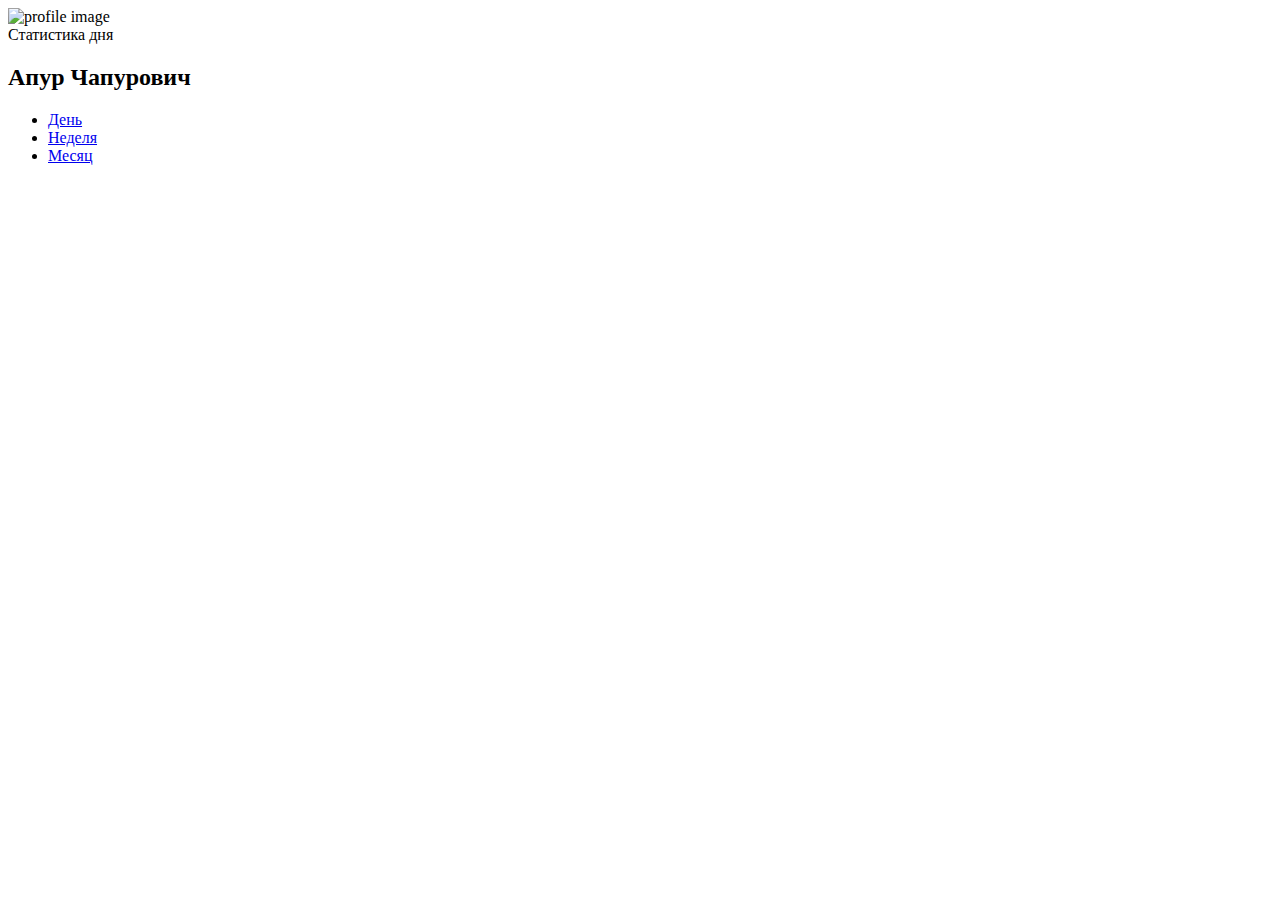
==== monthly-todo.html @ bcc82a57 "Create monthly-todo.html" ====
<!DOCTYPE html>
<html lang="en">
<head>
    <meta charset="UTF-8">
    <title>Дела на месяц</title>
    <link rel="stylesheet" href="./style.css">
    <script defer src="todo-app.js" ></script>
</head>
<body>
    <script>
        document.addEventListener ('DOMContentLoaded', () => {
            createTodoApp (document.getElementById('todo-app-month'), 'Дела на месяц', 'month-todo');
        });
    </script>
    <div class="bg-main">
        <div class="tracks-wrapper">
            <div class="profile-data track-standart">
                <div class="profile">
                    <div class="profile-style">
                        <img src="https://minusinsk.bezformata.com/content/image473357333.jpg" alt="profile image">
                    </div>
                    <div class="profile-name">
                        <span class="for-text">Статистика дня</span>
                        <h2 class="person-name">Апур Чапурович</h2>
                    </div>
                </div>
                <ul class="profile-track-list">
                    <li class="track-item"><a href="./daily-todo.html">День</a></li>
                    <li class="track-item"><a href="./weekly-todo.html">Неделя</a></li>
                    <li class="track-item"><a href="./monthly-todo.html">Месяц</a></li>
                </ul>
            </div>
            <div class="tracks container" id="todo-app-month">
            </div>
        </div>
    </div>
</body>
</html>
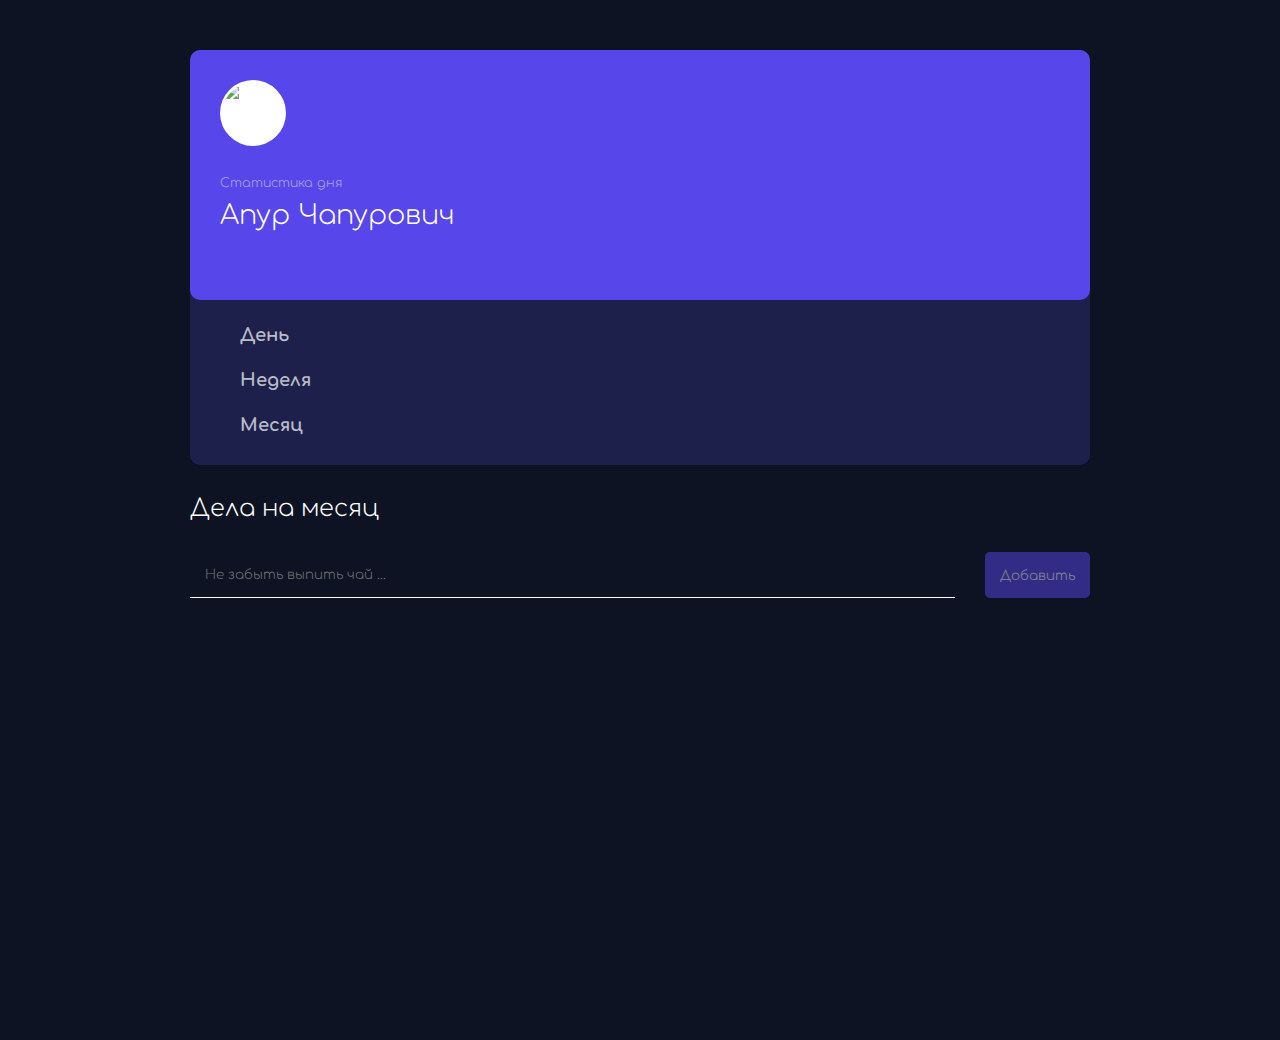
==== commit 2a3a34a4: "Update monthly-todo.html" ====
--- a/monthly-todo.html
+++ b/monthly-todo.html
@@ -25,7 +25,7 @@
                     </div>
                 </div>
                 <ul class="profile-track-list">
-                    <li class="track-item"><a href="./daily-todo.html">День</a></li>
+                    <li class="track-item"><a href="./index.html">День</a></li>
                     <li class="track-item"><a href="./weekly-todo.html">Неделя</a></li>
                     <li class="track-item"><a href="./monthly-todo.html">Месяц</a></li>
                 </ul>
--- a/style.css
+++ b/style.css
@@ -0,0 +1,279 @@
+@import url('https://fonts.googleapis.com/css2?family=Comfortaa:wght@300;600&display=swap');
+
+body {
+    margin-top: 50px;
+    margin-bottom: 90px;
+    background-color: #0d1323;
+}
+
+:root {
+    --main-color: #0d1323;
+    --second-color: #5746ea;
+    --text-color-gray: #5746ea;
+}
+
+* {
+    margin: 0;
+    padding: 0;
+    font-family: 'Comfortaa', cursive;
+    font-weight: 300;
+    transition: all .2s;
+}
+
+ul {
+    list-style-type: none;
+}
+
+a {
+    text-decoration: none;
+}
+
+h2, span, p {
+    cursor: default;
+}
+
+/* главные блоки */
+.bg-main {
+    height: 100vh;
+    display: flex;
+    align-items: flex-start;
+}
+
+.tracks-wrapper {
+    width: 900px;
+    margin-left: auto;
+    margin-right: auto;
+    display: flex;
+    justify-content: center;
+    flex-direction: column;
+    gap: 30px;
+    box-sizing: border-box;
+}
+
+
+/* Профиль. Первый блок */
+.profile-data {
+    background-color: #1d204b;
+    padding-bottom: 30px;
+}
+
+.profile {
+    padding: 30px;
+    background-color: #5746ea;
+    border-radius: 10px;
+    transition: .2s;
+}
+
+.profile:hover {
+    box-shadow: 0px 10px 1px #5746ea70;
+    transition: .2s;
+}
+
+.profile-style {
+    width: 66px;
+    height: 66px;
+    padding: 3px;
+    background-color: #fff;
+    box-sizing: border-box;
+    border-radius: 50%;
+    margin-bottom: 30px;
+}
+
+.profile-style img {
+    width: 60px;
+    vertical-align: middle;
+    border-radius: 50%;
+}
+
+.for-text {
+    display: block;
+    font-size: .7em;
+    opacity: 0.5;
+    margin-bottom: 10px;
+}
+
+.profile-name {
+    padding-bottom: 40px;
+}
+
+.profile-track-list {
+    display: flex;
+    flex-direction: column;
+    padding-left: 50px;
+}
+
+.track-item {
+    color: #fff;
+}
+
+.profile-track-list a {
+    color: inherit;
+    display: block;
+    margin-top: 25px;
+    opacity: 0.7;
+    transition: .2s;
+    font-weight: bold;
+}
+
+.track-item a:focus {
+    outline: 0px;
+    opacity: 1;
+}
+
+/* Остальные трэки */
+.tracks {
+    width: 100%;
+    display: flex;
+    flex-wrap: wrap;
+    flex-direction: column;
+    justify-content: flex-start;
+    gap: 30px;
+}
+
+/* общее для трэков, включая профиль*/
+.track-standart {
+    color: #fff;
+    border-radius: 10px;
+    font-size: 18px;
+    box-sizing: border-box;
+}
+
+.tracks h2 {
+    width: 100%;
+    color: #fff;
+}
+
+.formWrapper {
+    display: flex;
+    gap: 30px;
+}
+
+.formWrapper input {
+    width: 100%;
+    padding: 15px;
+    background-color: transparent;
+    border: none;
+    border-bottom: 1px solid #fff;
+    outline: 0px;
+}
+
+.formWrapper input:focus {
+    background-color: #fff1;
+    color: #fff;
+}
+
+.formWrapper button {
+    padding: 15px;
+    border-radius: 5px;
+    background-color: var(--second-color);
+    color: #fff;
+}
+
+.todoList {
+    display: flex;
+    flex-direction: column;
+    gap: 20px;
+}
+
+.doneItem {
+    border-left: 10px solid #3aa;
+}
+
+.todoList .item {
+    display: flex;
+    align-items: center;
+    justify-content: space-between;
+    padding: 10px;
+    color: #fff;
+    text-transform: capitalize;
+    border-radius: 5px;
+    position: relative;
+}
+
+.item:hover {
+    box-shadow: 0px -5px 1px #5746ea70;
+    transition: .2s;
+}
+
+.todoList .item:before {
+    content: '';
+    position: absolute;
+    top: 0;
+    bottom: 0;
+    left: 0;
+    right: 0;
+    background-color: var(--second-color);
+    border-radius: 5px;
+    z-index: -1;
+}
+
+.todoList li:last-child {
+    border-bottom: none;
+}
+
+
+
+.todoList .item > div {
+    display: flex;
+    flex-direction: column;
+    gap: 10px;
+}
+
+.item button {
+    border-radius: 5px;
+    padding: 10px;
+}
+
+.item button:hover {
+    opacity: .8;
+}
+
+.doneBtn {
+    color: #fff;
+    background-color: #3aad;
+}
+
+.deleteBtn {
+    color: #000;
+    background-color: #eee;
+}
+
+button {
+    border: none;
+    cursor: pointer;
+}
+
+/* для телефонов */
+@media ( max-width: 760px) {
+    .bg-main {
+        align-items: flex-start;
+        padding: 15px;
+        height: 100%;
+        margin-bottom: 100px;
+    }
+
+    .profile-data {
+        width: 100%;
+        margin-bottom: 30px;
+    }
+
+    .profile {
+        display: flex;
+        flex-direction: row;
+        align-items: center;
+    }
+
+    .profile-style {
+        margin-right: 40px;
+    }
+
+    .profile-track-list {
+        flex-direction: row;
+        justify-content: space-around;
+        padding-left: 0;
+    }
+
+    .tracks-wrapper {
+        flex-wrap: wrap;
+    }
+}
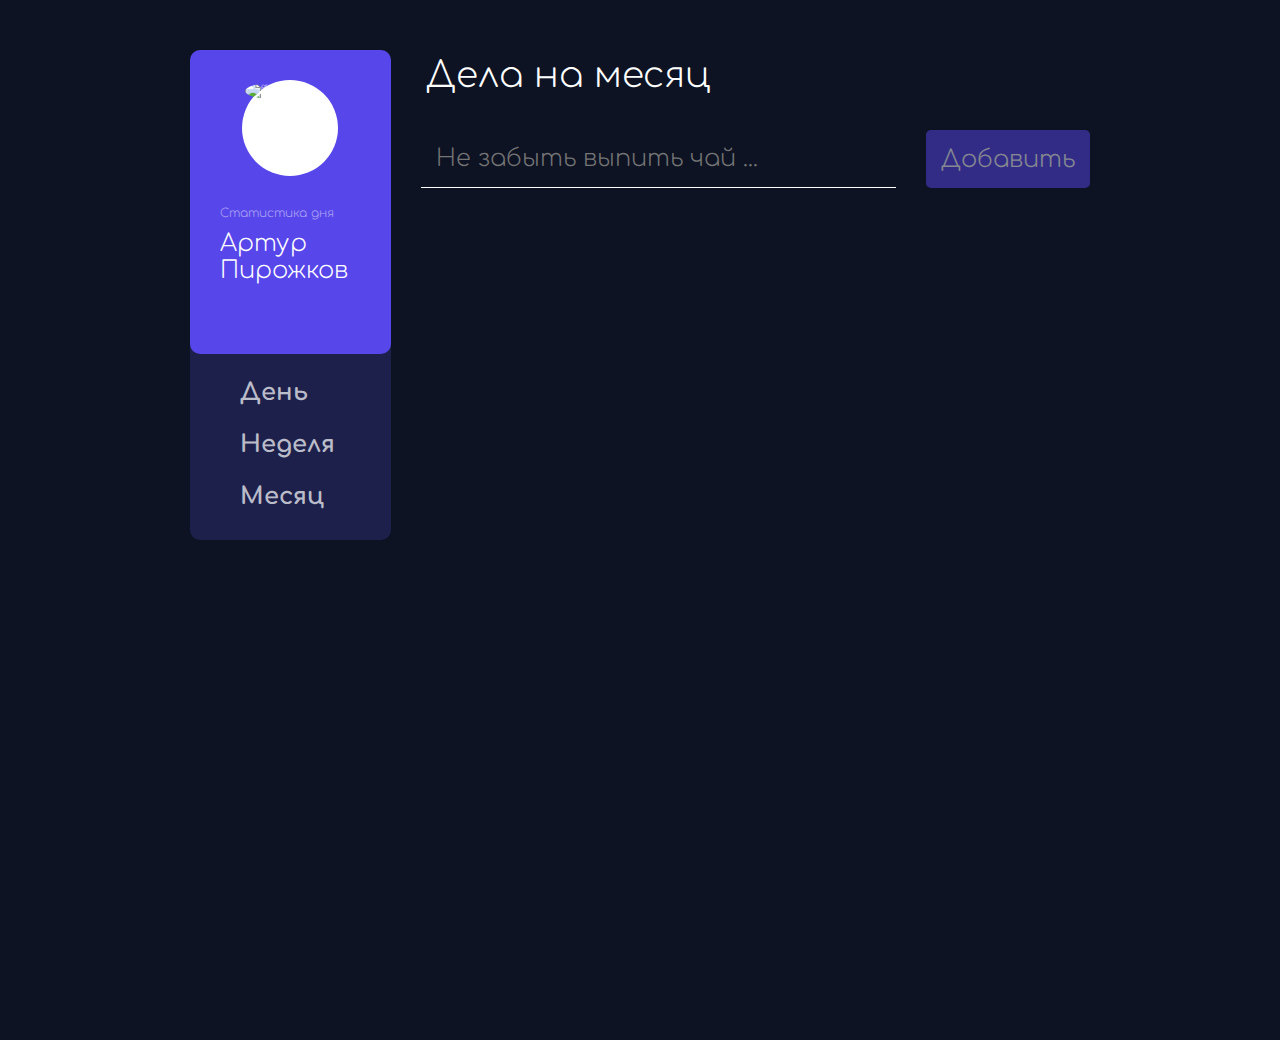
==== commit 501dc4f3: "Update monthly-todo.html" ====
--- a/monthly-todo.html
+++ b/monthly-todo.html
@@ -21,7 +21,7 @@
                     </div>
                     <div class="profile-name">
                         <span class="for-text">Статистика дня</span>
-                        <h2 class="person-name">Апур Чапурович</h2>
+                        <h2 class="person-name">Артур Пирожков</h2>
                     </div>
                 </div>
                 <ul class="profile-track-list">
--- a/style.css
+++ b/style.css
@@ -18,6 +18,11 @@
     font-family: 'Comfortaa', cursive;
     font-weight: 300;
     transition: all .2s;
+    font-size: 10px;
+}
+
+html {
+    font-size: 10px;
 }
 
 ul {
@@ -40,7 +45,8 @@
 }
 
 .tracks-wrapper {
-    width: 900px;
+    max-width: 900px;
+    width: 95%;
     margin-left: auto;
     margin-right: auto;
     display: flex;
@@ -58,6 +64,9 @@
 }
 
 .profile {
+    display: flex;
+    align-items: center;
+    justify-content: space-around;
     padding: 30px;
     background-color: #5746ea;
     border-radius: 10px;
@@ -70,8 +79,8 @@
 }
 
 .profile-style {
-    width: 66px;
-    height: 66px;
+    width: 16em;
+    height: 16em;
     padding: 3px;
     background-color: #fff;
     box-sizing: border-box;
@@ -80,14 +89,14 @@
 }
 
 .profile-style img {
-    width: 60px;
+    width: 15.4em;
     vertical-align: middle;
     border-radius: 50%;
 }
 
 .for-text {
     display: block;
-    font-size: .7em;
+    font-size: 3em;
     opacity: 0.5;
     margin-bottom: 10px;
 }
@@ -96,22 +105,24 @@
     padding-bottom: 40px;
 }
 
+.person-name {
+    font-size: 6em;
+}
+
 .profile-track-list {
     display: flex;
-    flex-direction: column;
+    flex-direction: row;
+    justify-content: space-around;
     padding-left: 50px;
 }
 
-.track-item {
-    color: #fff;
-}
-
 .profile-track-list a {
-    color: inherit;
+    color: #fff;
     display: block;
     margin-top: 25px;
     opacity: 0.7;
     transition: .2s;
+    font-size: 4em;
     font-weight: bold;
 }
 
@@ -120,6 +131,10 @@
     opacity: 1;
 }
 
+.track-item a:hover {
+    opacity: 1;
+}
+
 /* Остальные трэки */
 .tracks {
     width: 100%;
@@ -139,8 +154,10 @@
 }
 
 .tracks h2 {
-    width: 100%;
-    color: #fff;
+    font-size: 6em;
+    color: #fff;
+    width: fit-content;
+    padding: 5px;
 }
 
 .formWrapper {
@@ -151,6 +168,7 @@
 .formWrapper input {
     width: 100%;
     padding: 15px;
+    font-size: 4em;
     background-color: transparent;
     border: none;
     border-bottom: 1px solid #fff;
@@ -164,6 +182,7 @@
 
 .formWrapper button {
     padding: 15px;
+    font-size: 4em;
     border-radius: 5px;
     background-color: var(--second-color);
     color: #fff;
@@ -176,15 +195,17 @@
 }
 
 .doneItem {
-    border-left: 10px solid #3aa;
+    border-left: 20px solid #3aa;
 }
 
 .todoList .item {
     display: flex;
     align-items: center;
     justify-content: space-between;
-    padding: 10px;
-    color: #fff;
+    padding: 10px 10px 10px 30px;
+    color: #fff;
+    font-size: 4em;
+    gap: 10px;
     text-transform: capitalize;
     border-radius: 5px;
     position: relative;
@@ -216,10 +237,11 @@
 .todoList .item > div {
     display: flex;
     flex-direction: column;
-    gap: 10px;
+    gap: 20px;
 }
 
 .item button {
+    font-size: 4em;
     border-radius: 5px;
     padding: 10px;
 }
@@ -243,37 +265,27 @@
     cursor: pointer;
 }
 
-/* для телефонов */
-@media ( max-width: 760px) {
-    .bg-main {
-        align-items: flex-start;
-        padding: 15px;
-        height: 100%;
-        margin-bottom: 100px;
-    }
-
+@media (min-device-width: 768px) {
+    * {
+        font-size: 6px;
+    }
+    .tracks-wrapper {
+        flex-direction: row;
+    }
     .profile-data {
-        width: 100%;
-        margin-bottom: 30px;
-    }
-
-    .profile {
-        display: flex;
-        flex-direction: row;
-        align-items: center;
-    }
-
-    .profile-style {
-        margin-right: 40px;
-    }
-
-    .profile-track-list {
-        flex-direction: row;
-        justify-content: space-around;
-        padding-left: 0;
-    }
-
-    .tracks-wrapper {
-        flex-wrap: wrap;
-    }
-}
+        width: 30%;
+    }
+    .profile, .profile-track-list {
+        flex-direction: column;
+    }
+    .person-name {
+        font-size: 4em;
+    }
+    .for-text {
+        font-size: 2em;
+    }
+    .profile-style img {
+        width: 15em;
+    }
+}
+
